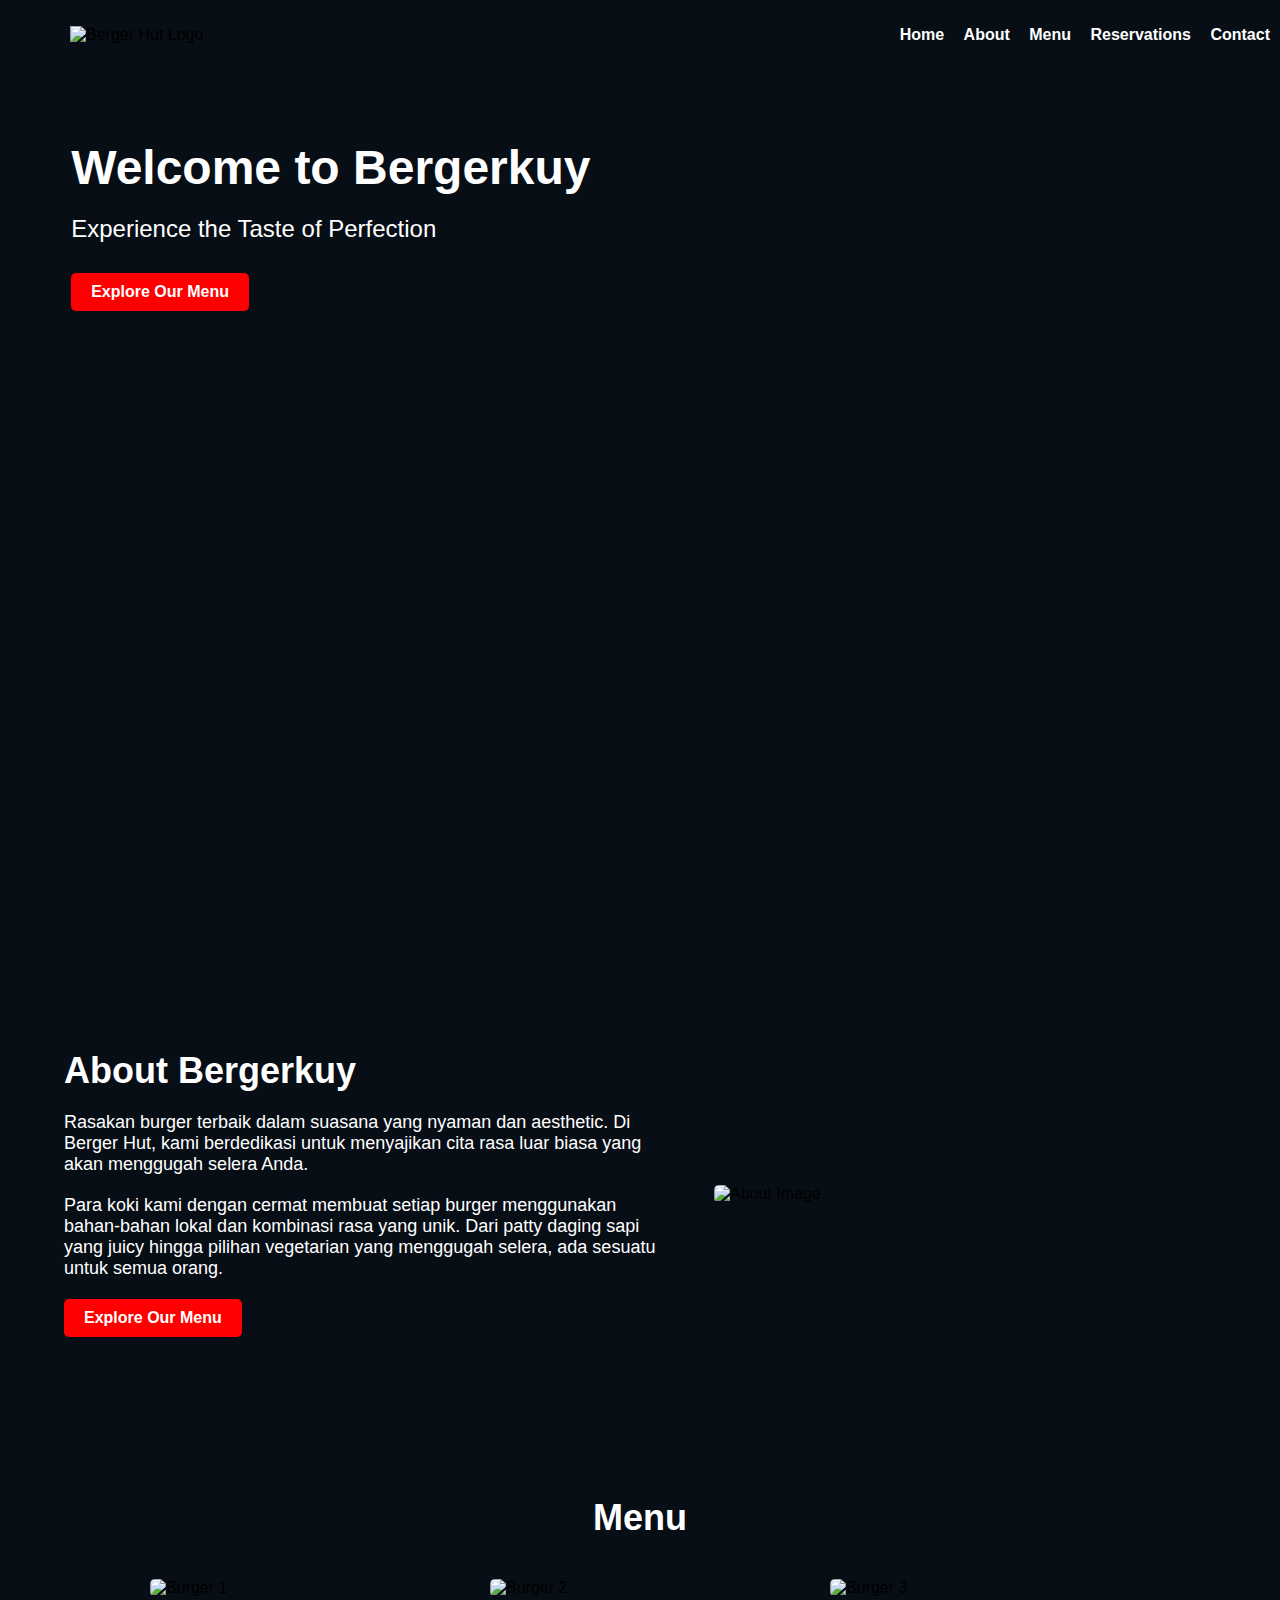
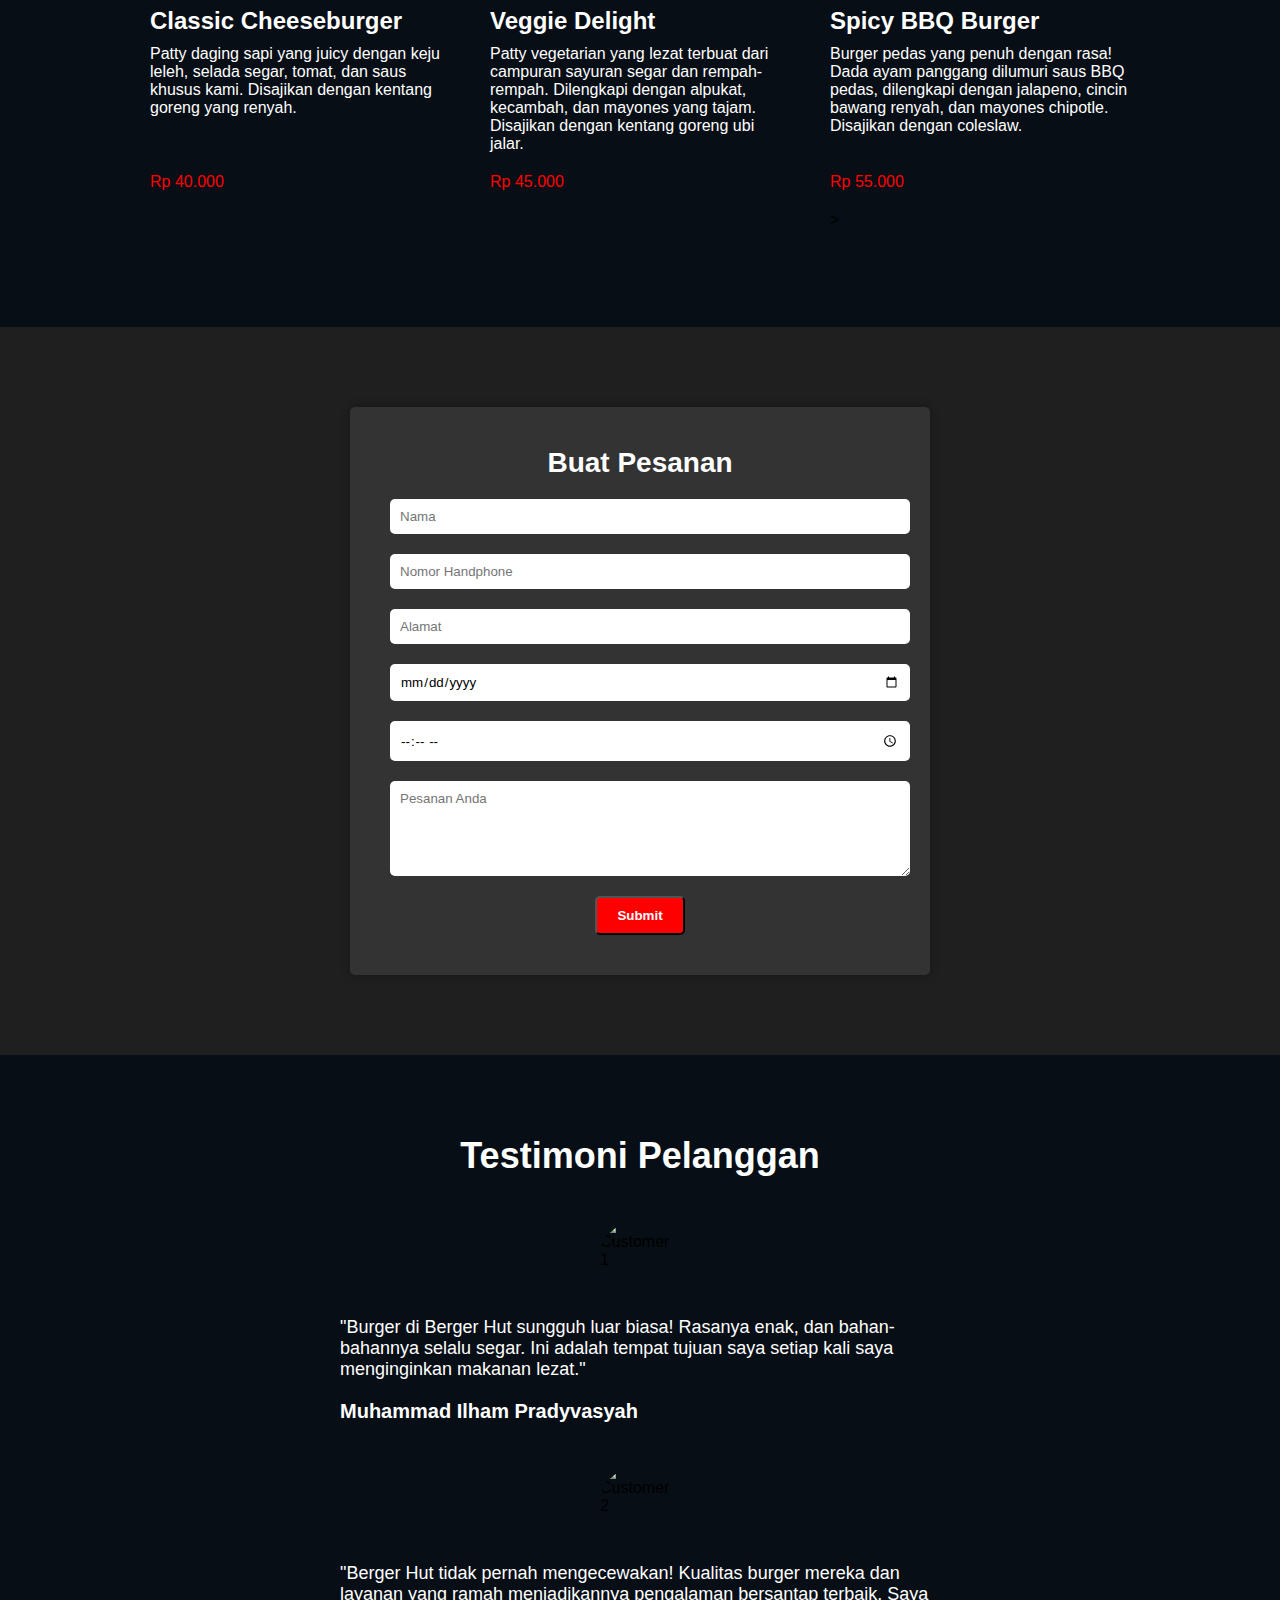
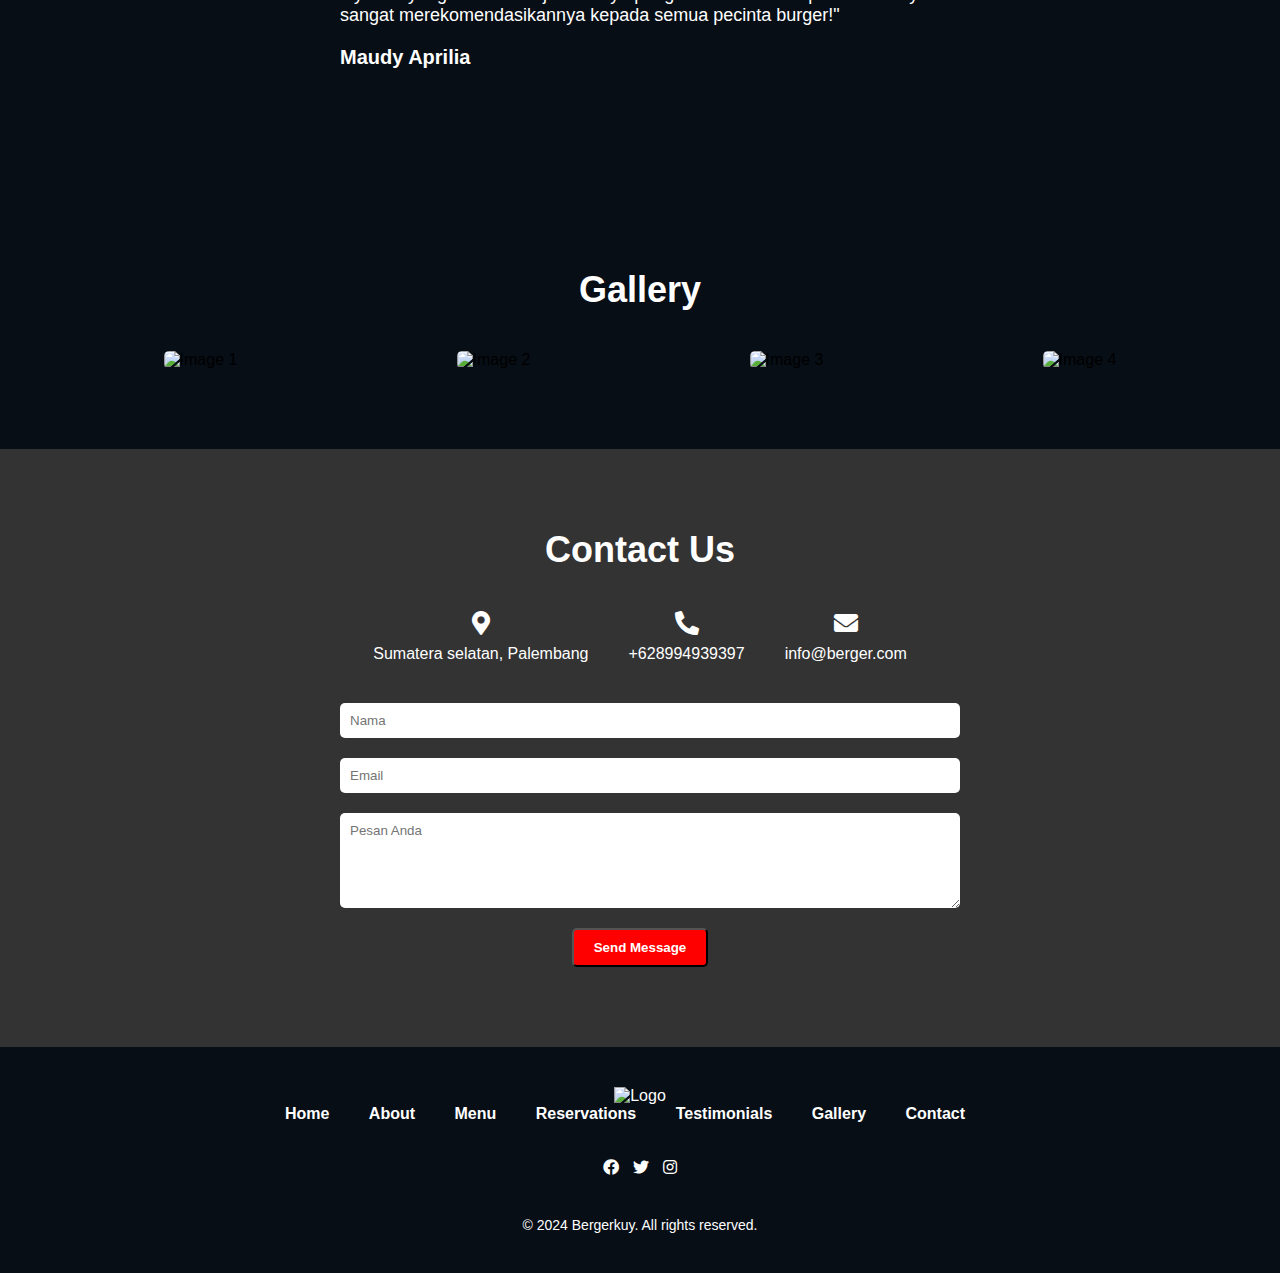
==== index.html @ f126d87c "Add files via upload" ====
<!DOCTYPE html>
<html>
<head>

  <title>Bergerkuy</title>
  <link rel="stylesheet" href="style.css">
  <link rel="stylesheet" href="https://cdnjs.cloudflare.com/ajax/libs/font-awesome/5.15.4/css/all.min.css">

</head>

<body>
	<header>
	  <div class="logo">
		<img src="C:\Users\USER\Pictures\Saved Pictures\iconlogo.png" alt="Berger Hut Logo">
	  </div>
	  <nav>
		<ul>
		  <li><a href="#home">Home</a></li>
		  <li><a href="#about">About</a></li>
		  <li><a href="#menu">Menu</a></li>
		  <li><a href="#reservations">Reservations</a></li>
		  <li><a href="#contact">Contact</a></li>
		</ul>
	  </nav>
	</header>

  <section id="home" class="hero">
  <div class="hero-content">
    <h1>Welcome to Bergerkuy</h1>
    <p>Experience the Taste of Perfection</p>
    <a href="#menu" class="btn">Explore Our Menu</a>
  </div>
</section>

<section id="about" class="about dark-theme">
  <div class="about-content">
    <h2>About Bergerkuy</h2>
    <p>Rasakan burger terbaik dalam suasana yang nyaman dan aesthetic. Di Berger Hut, kami berdedikasi untuk menyajikan cita rasa luar biasa yang akan menggugah selera Anda.</p>
    <p>Para koki kami dengan cermat membuat setiap burger menggunakan bahan-bahan lokal dan kombinasi rasa yang unik. Dari patty daging sapi yang juicy hingga pilihan vegetarian yang menggugah selera, ada sesuatu untuk semua orang.</p>
    <a href="#menu" class="btn">Explore Our Menu</a>
  </div>
  <div class="about-image">
    <img src="C:\Users\USER\Pictures\Saved Pictures\about-image.jpg" alt="About Image">
  </div>
</section>


<section id="menu" class="menu">
  <h2>Menu</h2>
  <div class="menu-items">
    <div class="menu-item">
      <img src="C:\Users\USER\Pictures\Saved Pictures\burger1.jpg" alt="Burger 1">
      <h3>Classic Cheeseburger</h3>
      <p>Patty daging sapi yang juicy dengan keju leleh, selada segar, tomat, dan saus khusus kami. Disajikan dengan kentang goreng yang renyah.</p>
      <p style="color: red;"><br><br> Rp 40.000</p></br></br>
    </div>
    <div class="menu-item">
      <img src="C:\Users\USER\Pictures\Saved Pictures\burger2.jpg" alt="Burger 2">
      <h3>Veggie Delight</h3>
      <p>Patty vegetarian yang lezat terbuat dari campuran sayuran segar dan rempah-rempah. Dilengkapi dengan alpukat, kecambah, dan mayones yang tajam. Disajikan dengan kentang goreng ubi jalar.</p>
      <p style="color: red;">Rp 45.000</p>
    </div>
    <div class="menu-item">
      <img src="C:\Users\USER\Pictures\Saved Pictures\burger3.jpg" alt="Burger 3">
      <h3>Spicy BBQ Burger</h3>
      <p>Burger pedas yang penuh dengan rasa! Dada ayam panggang dilumuri saus BBQ pedas, dilengkapi dengan jalapeno, cincin bawang renyah, dan mayones chipotle. Disajikan dengan coleslaw.</p>
      <p style="color: red;"><br>Rp 55.000</p>></br>
    </div>
  </div>
</section>

<section id="reservations" class="reservations">
  <div class="reservation-form">
    <h2>Buat Pesanan</h2>
    <form action="pesananselesai.html" method="post">
      <input type="text" name="name" placeholder="Nama" required>
      <input type="phone" name="phone" placeholder="Nomor Handphone" required>
      <input type="tel" name="alamat" placeholder="Alamat" required>
      <input type="date" name="data" required>
      <input type="time" name="Waktu" required>
      <textarea name="message" placeholder="Pesanan Anda" rows="5"></textarea>
      <button type="submit">Submit</button>
    </form>
  </div>
</section>


<section id="testimonials" class="testimonials">
  <h2>Testimoni Pelanggan</h2>
  <div class="testimonial">
    <img src="C:\Users\USER\Pictures\Saved Pictures\customer1.jpg" alt="Customer 1">
    <p>"Burger di Berger Hut sungguh luar biasa! Rasanya enak, dan bahan-bahannya selalu segar. Ini adalah tempat tujuan saya setiap kali saya menginginkan makanan lezat."</p>
    <h4>Muhammad Ilham Pradyvasyah</h4>
  </div>
  <div class="testimonial">
    <img src="C:\Users\USER\Pictures\Saved Pictures\customer2.jpg" alt="Customer 2">
    <p>"Berger Hut tidak pernah mengecewakan! Kualitas burger mereka dan layanan yang ramah menjadikannya pengalaman bersantap terbaik. Saya sangat merekomendasikannya kepada semua pecinta burger!"</p>
    <h4>Maudy Aprilia</h4>
  </div>
</section>

<section id="gallery" class="gallery">
  <h2>Gallery</h2>
  <div class="image-grid">
    <div class="image-item">
      <img src="C:\Users\USER\Pictures\Saved Pictures\gallery1.jpg" alt="Image 1">
    </div>
    <div class="image-item">
      <img src="C:\Users\USER\Pictures\Saved Pictures\gallery2.jpg" alt="Image 2">
    </div>
    <div class="image-item">
      <img src="C:\Users\USER\Pictures\Saved Pictures\gallery3.jpg" alt="Image 3">
    </div>
    <div class="image-item">
      <img src="C:\Users\USER\Pictures\Saved Pictures\gallery4.jpg" alt="Image 4">
    </div>
  </div>
</section>

<section id="contact" class="contact">
  <div class="contact-container">
    <h2>Contact Us</h2>
    <div class="contact-info">
      <div class="info-item">
        <i class="fas fa-map-marker-alt"></i>
        <p>Sumatera selatan, Palembang</p>
      </div>
      <div class="info-item">
        <i class="fas fa-phone-alt"></i>
        <p>+628994939397</p>
      </div>
      <div class="info-item">
        <i class="fas fa-envelope"></i>
        <p>info@berger.com</p>
      </div>
    </div>
    <form class="contact-form">
      <input type="text" name="name" placeholder="Nama" required>
      <input type="email" name="email" placeholder="Email" required>
      <textarea name="message" placeholder="Pesan Anda" rows="5" required></textarea>
      <button type="submit">Send Message</button>
    </form>
  </div>
</section>
<script>
  document.querySelectorAll('a[href^="#"]').forEach(anchor => {
      anchor.addEventListener('click', function (e) {
          e.preventDefault();
          document.querySelector(this.getAttribute('href')).scrollIntoView({
              behavior: 'smooth'
          });
      });
  });
</script>
</body>

<footer class="footer">
  <div class="footer-content">
    <div class="footer-logo">
      <img src="C:\Users\USER\Pictures\Saved Pictures\iconlogo.png" alt="Logo">
    </div>
    <nav class="footer-links">
      <ul>
        <li><a href="#home">Home</a></li>
        <li><a href="#about">About</a></li>
        <li><a href="#menu">Menu</a></li>
        <li><a href="#reservations">Reservations</a></li>
        <li><a href="#testimonials">Testimonials</a></li>
        <li><a href="#gallery">Gallery</a></li>
        <li><a href="#contact">Contact</a></li>
      </ul>
    </nav>
    <div class="footer-social">
      <br><br>
      <a href="https://www.facebook.com/ilham.pradyvasyah.3" target="_blank"><i class="fab fa-facebook"></i></a>
      <a href="https://x.com/ilhamprdyvsyh_" target="_blank"><i class="fab fa-twitter"></i></a>
      <a href="https://www.instagram.com/ilhamprdyvsyh_/" target="_blank"><i class="fab fa-instagram"></i></a>
    </br>
    </div>
  </div>
  <p class="footer-text">&copy; 2024 Bergerkuy. All rights reserved.</p>
</footer>



</body>
---- style.css ----
*{
    margin: 0;
    padding: 0;
    font-family: 'Noto Sans', sans-serif;
}
/*header*/

header {
  background-color: #070e16;
  padding: 20px;
  display: flex;
  align-items: center;
  justify-content: space-between;
  position: fixed;
  height: 30px;
  top: 0;
  width: 100%;
  z-index: 1000;
}

.logo img {
  height: 60px;
  margin-left:50px;
}

nav ul {
  list-style: none;
  margin: 0;
  padding: 0;
  margin-right: 15px;
}

nav ul li {
  display: inline-block;
  margin-right: 15px;
}

nav ul li a {
  text-decoration: none;
  color: white;
  font-weight: bold;
  transition: color 0.3s ease;
}

nav ul li a:hover {
  color: #ff0000;
}

body {
  margin-top: 70px; /* Adjust this value based on your header height */
  background-color: #070e16;
}

/*hero*/

.hero {
  background-image: url("https://imgur.com/iguYg3C.jpg");
  background-size: cover;
  background-position: center;
  height: 100vh;
  display: flex;


  text-align: left;
  color: #fff;
}

.hero-content {
  max-width: 600px;
  padding: 20px;
  margin-top :50px;
  margin-left: 4%;
  
}

.hero-content h1 {
  font-size: 48px;
  margin-bottom: 20px;
}

.hero-content p {
  font-size: 24px;
  margin-bottom: 30px;
}

.btn {
  display: inline-block;
  background-color: #ff0000;
  color: #fff;
  padding: 10px 20px;
  border-radius: 5px;
  text-decoration: none;
  font-weight: bold;
  transition: background-color 0.3s ease;
}

.btn:hover {
  background-color: #e60000;
}

/*about*/

.about {
  display: flex;
  align-items: center;
  padding: 80px 0;
}

.about-content {
  flex: 1;
  max-width: 600px;
  padding-right: 50px;
  color: #fff;
  margin-left: 5%;
  
  
}

.about h2 {
  font-size: 36px;
  margin-bottom: 20px;
}

.about p {
  font-size: 18px;
  margin-bottom: 20px;
}

.about-image {
  max-width: 50%;
  margin-right: 5%;
}

.about-image img {
  max-width: 100%;
  height: auto;
  border-radius: 5px;
}

.dark-theme {
  background-color: #070e16;
}


/* menu*/
.menu {
  padding: 80px 0;
  text-align: center;
  background-color: #070e16;
}

.menu h2 {
  font-size: 36px;
  margin-bottom: 40px;
  color: #ffffff;
}

.menu-items {
  display: flex;
  justify-content: center;
}

.menu-item {
  max-width: 300px;
  margin: 0 20px;
  text-align: left;
}

.menu-item img {
  max-width: 100%;
  height: auto;
  border-radius: 5px;
  margin-bottom: 10px;
}

.menu-item h3 {
  font-size: 24px;
  margin-bottom: 10px;
  color: #ffffff;
}

.menu-item p {
  font-size: 16px;
  margin-bottom: 20px;
  color: #ffffff;
}

/* reservations*/

.reservations {
  background-color: #1f1f1f;
  padding: 80px 0;
  text-align: center;
}

.reservation-form {
  max-width: 500px;
  margin: 0 auto;
  background-color: #333;
  padding: 40px;
  border-radius: 5px;
  box-shadow: 0 0 10px rgba(0, 0, 0, 0.3);
}

.reservation-form h2 {
  color: #fff;
  font-size: 28px;
  margin-bottom: 20px;
}

.reservation-form form input,
.reservation-form form textarea {
  display: block;
  width: 100%;
  padding: 10px;
  margin-bottom: 20px;
  border-radius: 5px;
  border: none;
}

.reservation-form form button {
  display: inline-block;
  background-color: #ff0000;
  color: #fff;
  padding: 10px 20px;
  border-radius: 5px;
  text-decoration: none;
  font-weight: bold;
  transition: background-color 0.3s ease;
}

.reservation-form form button:hover {
  background-color: #e60000;
}


/* Testimonials Section*/

.testimonials {
  padding: 80px 0;
  text-align: center;
  background-color: #070e16;
}

.testimonials h2 {
  font-size: 36px;
  margin-bottom: 40px;
  color: #fff;
}

.testimonial {
  max-width: 600px;
  margin: 0 auto 40px;
  text-align: left;
}

.testimonial img {
  display: block;
  width: 80px;
  height: 80px;
  border-radius: 50%;
  margin: 0 auto 20px;
}

.testimonial p {
  font-size: 18px;
  margin-bottom: 20px;
  color: #fff;
}

.testimonial h4 {
  font-size: 20px;
  font-weight: bold;
  color: #fff;
}


/* Gallery Section*/

.gallery {
  padding: 80px 0;
  text-align: center;
  background-color: #070e16;
}

.gallery h2 {
  font-size: 36px;
  margin-bottom: 40px;
  color: #fff;
}

.image-grid {
  display: grid;
  grid-template-columns: repeat(4, 1fr);
  grid-gap: 20px;
  margin-left: 5%;
  margin-right: 5%;
}

.image-item img {
  width: 100%;
  height: auto;
  border-radius: 5px;
}


/* Contact Section*/

.contact {
  background-color: #333;
  width: 100%;
  padding: 80px 0;
  text-align: center;
  color: #fff;
}

.contact-container {
  max-width: 600px;
  margin: 0 auto;
}

.contact h2 {
  font-size: 36px;
  margin-bottom: 40px;
}

.contact-info {
  display: flex;
  justify-content: center;
  margin-bottom: 40px;
}

.info-item {
  margin: 0 20px;
  text-align: center;
}

.info-item i {
  font-size: 24px;
  margin-bottom: 10px;
}

.contact-form input,
.contact-form textarea {
  display: block;
  width: 100%;
  padding: 10px;
  margin-bottom: 20px;
  border-radius: 5px;
  border: none;
}

.contact-form textarea {
  resize: vertical;
}

.contact-form button {
  display: inline-block;
  background-color: #ff0000;
  color: #fff;
  padding: 10px 20px;
  border-radius: 5px;
  text-decoration: none;
  font-weight: bold;
  transition: background-color 0.3s ease;
}

.contact-form button:hover {
  background-color: #e60000;
}


/* Footer*/

.footer {
  background-color: #070e16;
  padding: 40px 0;
  color: #fff;
  text-align: center;
}

.footer-content {
  display: flex;
  flex-direction: column;
  align-items: center;
  margin-bottom: 40px;
}

.footer-logo img {
  max-width: 150px;
}

.footer-links a {
  color: #fff;
  margin: 0 10px;
  text-decoration: none;
}

.footer-social a {
  color: #fff;
  margin: 0 5px;
  text-decoration: none;
}

.footer-text {
  font-size: 14px;
  text-decoration: none;
}


/* Terimakaasih */
.thank-you {
  height: 100%;
  text-align: center;
  padding: 100px 20px;
  color: #fff;
  background-color: #070e16;
}
.thank-you h1 {
  font-size: 48px;
  margin-bottom: 20px;
}
.thank-you p {
  font-size: 24px;
  margin-bottom: 30px;
}
.thank-you .btn {
  display: inline-block;
  background-color: #ff0000;
  color: #fff;
  padding: 10px 20px;
  border-radius: 5px;
  text-decoration: none;
  font-weight: bold;
  transition: background-color 0.3s ease;
}
.thank-you .btn:hover {
  background-color: #e60000;
}
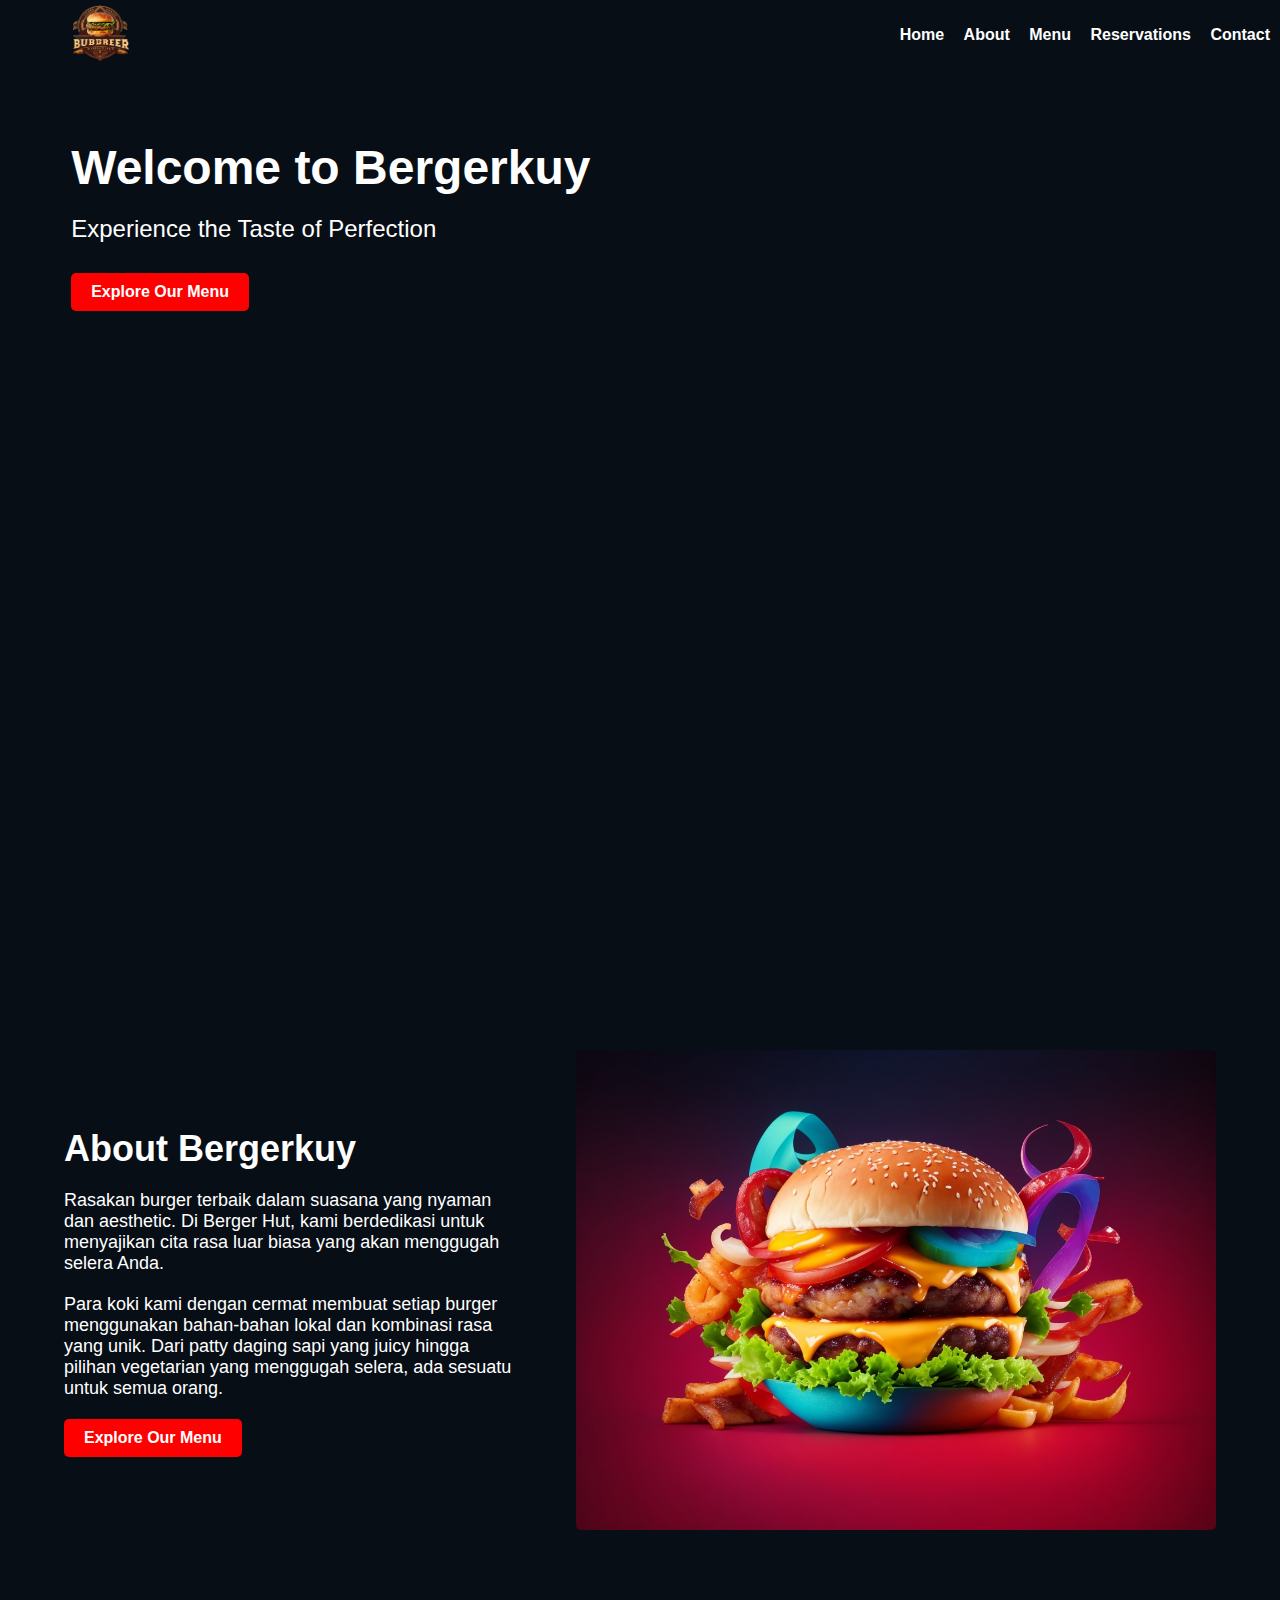
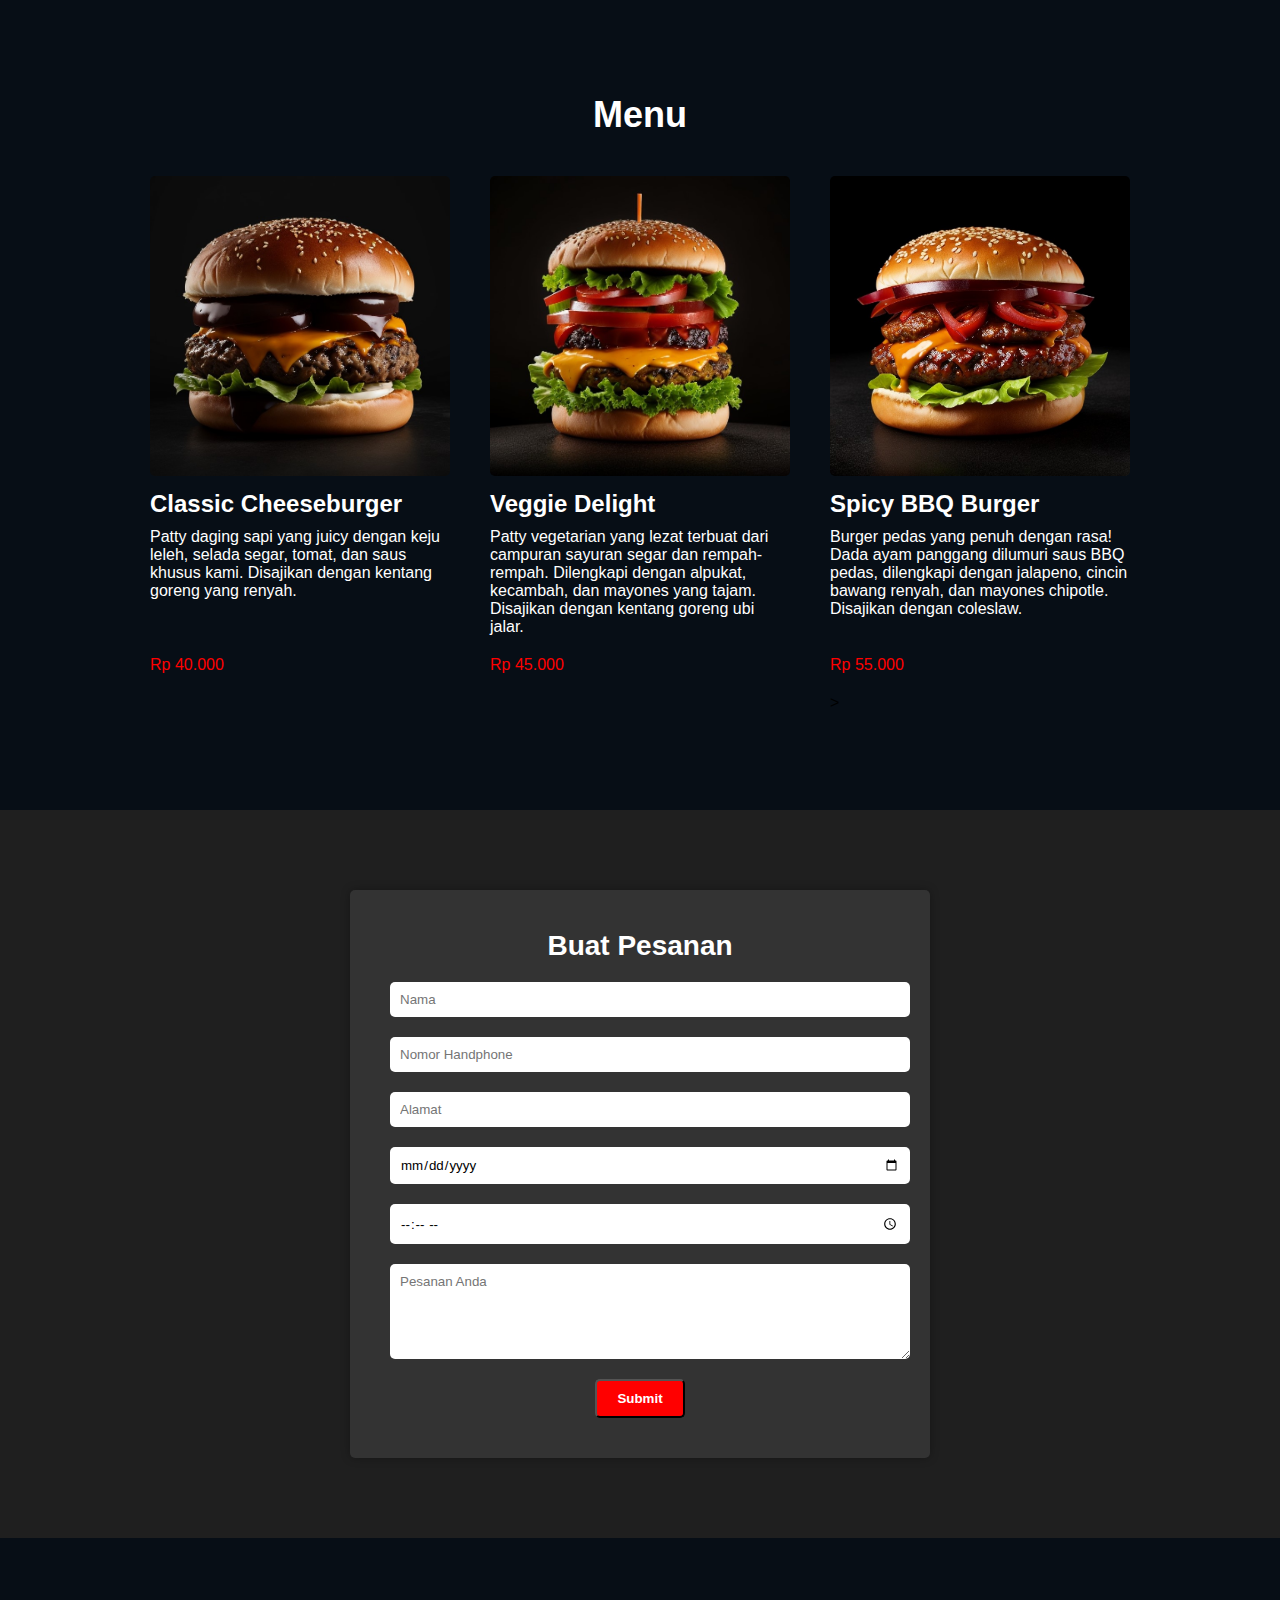
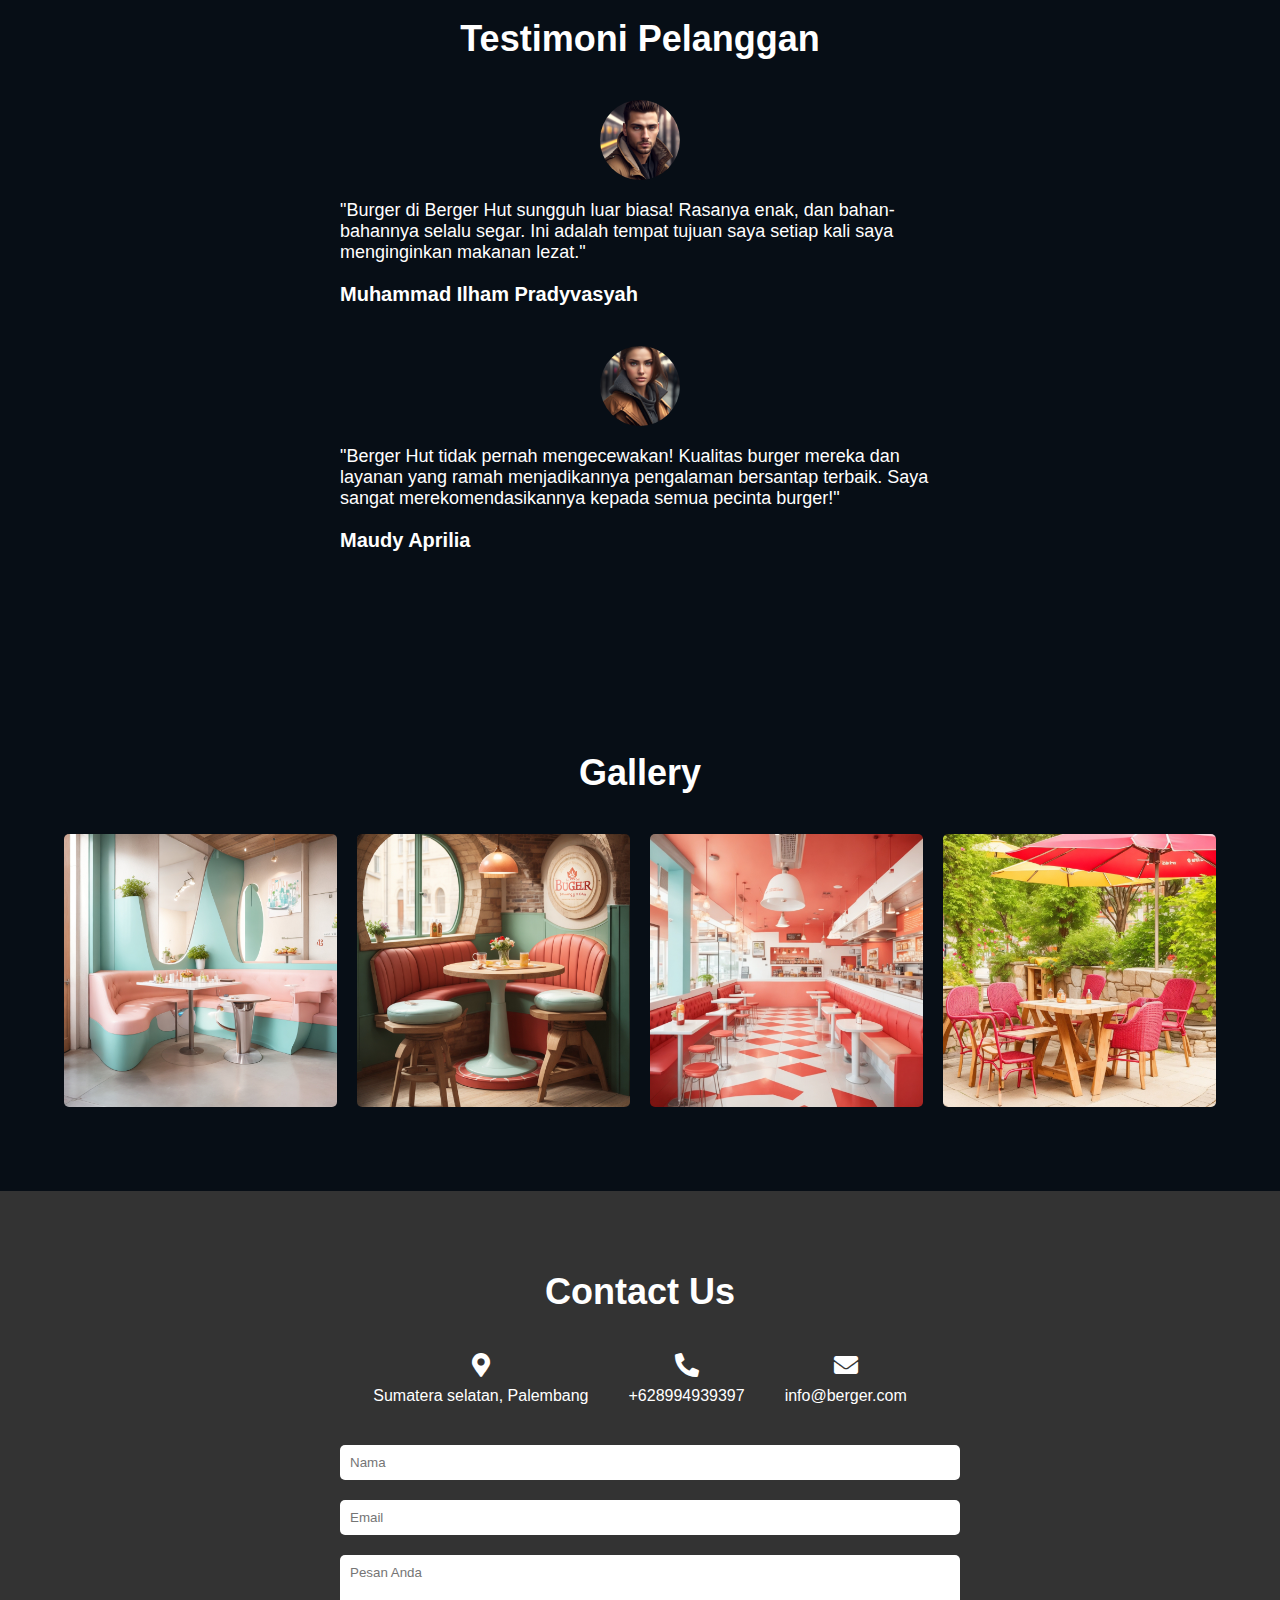
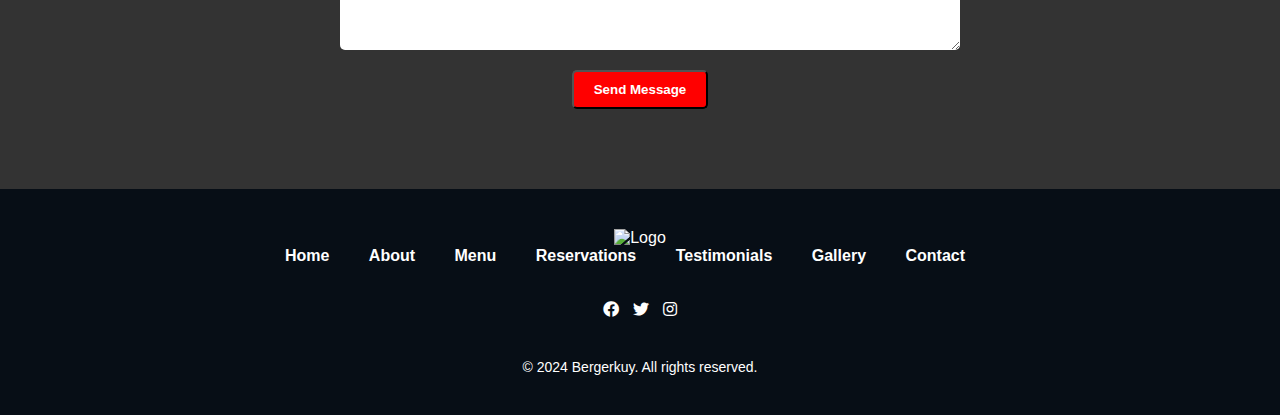
==== commit 1527e4f7: "Update index.html" ====
--- a/index.html
+++ b/index.html
@@ -11,7 +11,7 @@
 <body>
 	<header>
 	  <div class="logo">
-		<img src="C:\Users\USER\Pictures\Saved Pictures\iconlogo.png" alt="Berger Hut Logo">
+		<img src="iconlogo.png" alt="Berger Hut Logo">
 	  </div>
 	  <nav>
 		<ul>
@@ -40,7 +40,7 @@
     <a href="#menu" class="btn">Explore Our Menu</a>
   </div>
   <div class="about-image">
-    <img src="C:\Users\USER\Pictures\Saved Pictures\about-image.jpg" alt="About Image">
+    <img src="about-image.jpg" alt="About Image">
   </div>
 </section>
 
@@ -49,19 +49,19 @@
   <h2>Menu</h2>
   <div class="menu-items">
     <div class="menu-item">
-      <img src="C:\Users\USER\Pictures\Saved Pictures\burger1.jpg" alt="Burger 1">
+      <img src="burger1.jpg" alt="Burger 1">
       <h3>Classic Cheeseburger</h3>
       <p>Patty daging sapi yang juicy dengan keju leleh, selada segar, tomat, dan saus khusus kami. Disajikan dengan kentang goreng yang renyah.</p>
       <p style="color: red;"><br><br> Rp 40.000</p></br></br>
     </div>
     <div class="menu-item">
-      <img src="C:\Users\USER\Pictures\Saved Pictures\burger2.jpg" alt="Burger 2">
+      <img src="burger2.jpg" alt="Burger 2">
       <h3>Veggie Delight</h3>
       <p>Patty vegetarian yang lezat terbuat dari campuran sayuran segar dan rempah-rempah. Dilengkapi dengan alpukat, kecambah, dan mayones yang tajam. Disajikan dengan kentang goreng ubi jalar.</p>
       <p style="color: red;">Rp 45.000</p>
     </div>
     <div class="menu-item">
-      <img src="C:\Users\USER\Pictures\Saved Pictures\burger3.jpg" alt="Burger 3">
+      <img src="burger3.jpg" alt="Burger 3">
       <h3>Spicy BBQ Burger</h3>
       <p>Burger pedas yang penuh dengan rasa! Dada ayam panggang dilumuri saus BBQ pedas, dilengkapi dengan jalapeno, cincin bawang renyah, dan mayones chipotle. Disajikan dengan coleslaw.</p>
       <p style="color: red;"><br>Rp 55.000</p>></br>
@@ -88,12 +88,12 @@
 <section id="testimonials" class="testimonials">
   <h2>Testimoni Pelanggan</h2>
   <div class="testimonial">
-    <img src="C:\Users\USER\Pictures\Saved Pictures\customer1.jpg" alt="Customer 1">
+    <img src="customer1.jpg" alt="Customer 1">
     <p>"Burger di Berger Hut sungguh luar biasa! Rasanya enak, dan bahan-bahannya selalu segar. Ini adalah tempat tujuan saya setiap kali saya menginginkan makanan lezat."</p>
     <h4>Muhammad Ilham Pradyvasyah</h4>
   </div>
   <div class="testimonial">
-    <img src="C:\Users\USER\Pictures\Saved Pictures\customer2.jpg" alt="Customer 2">
+    <img src="customer2.jpg" alt="Customer 2">
     <p>"Berger Hut tidak pernah mengecewakan! Kualitas burger mereka dan layanan yang ramah menjadikannya pengalaman bersantap terbaik. Saya sangat merekomendasikannya kepada semua pecinta burger!"</p>
     <h4>Maudy Aprilia</h4>
   </div>
@@ -103,16 +103,16 @@
   <h2>Gallery</h2>
   <div class="image-grid">
     <div class="image-item">
-      <img src="C:\Users\USER\Pictures\Saved Pictures\gallery1.jpg" alt="Image 1">
+      <img src="gallery1.jpg" alt="Image 1">
     </div>
     <div class="image-item">
-      <img src="C:\Users\USER\Pictures\Saved Pictures\gallery2.jpg" alt="Image 2">
+      <img src="gallery2.jpg" alt="Image 2">
     </div>
     <div class="image-item">
-      <img src="C:\Users\USER\Pictures\Saved Pictures\gallery3.jpg" alt="Image 3">
+      <img src="gallery3.jpg" alt="Image 3">
     </div>
     <div class="image-item">
-      <img src="C:\Users\USER\Pictures\Saved Pictures\gallery4.jpg" alt="Image 4">
+      <img src="gallery4.jpg" alt="Image 4">
     </div>
   </div>
 </section>
@@ -183,4 +183,4 @@
 
 
 
-</body>+</body>
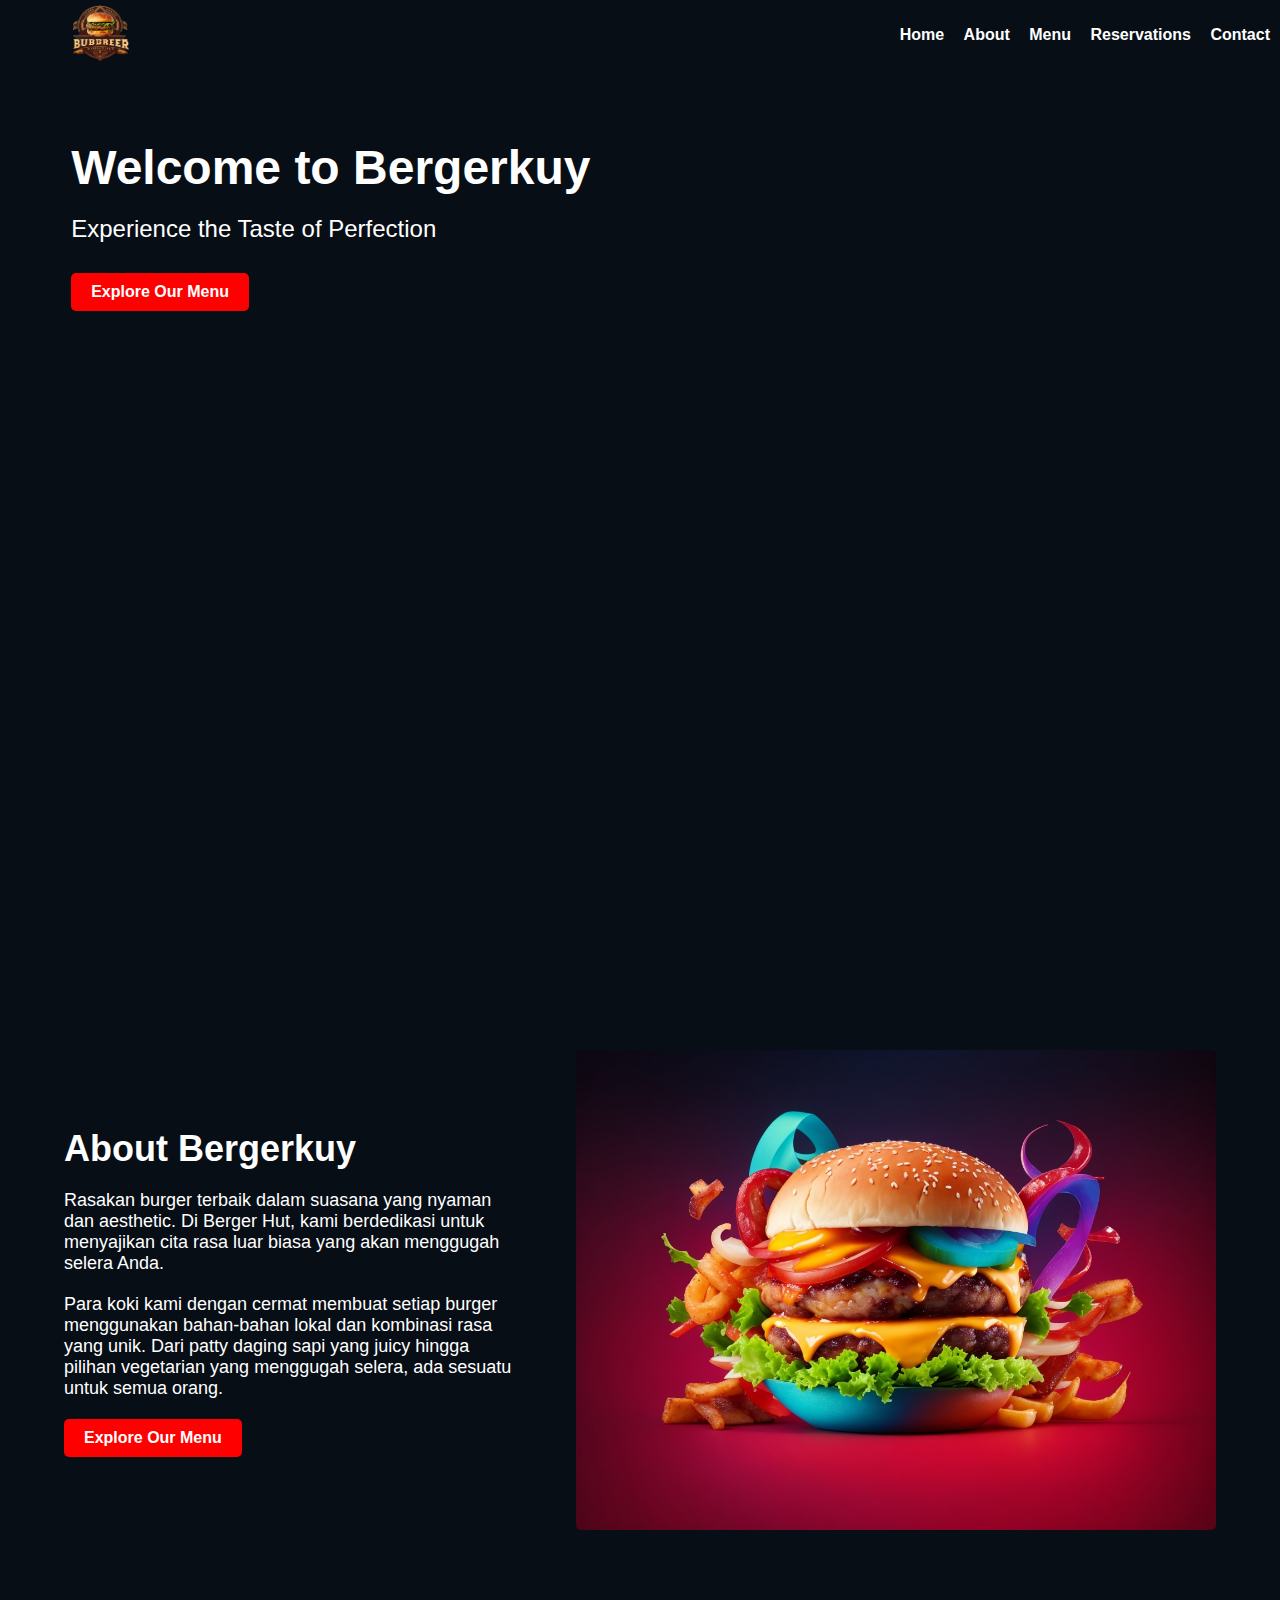
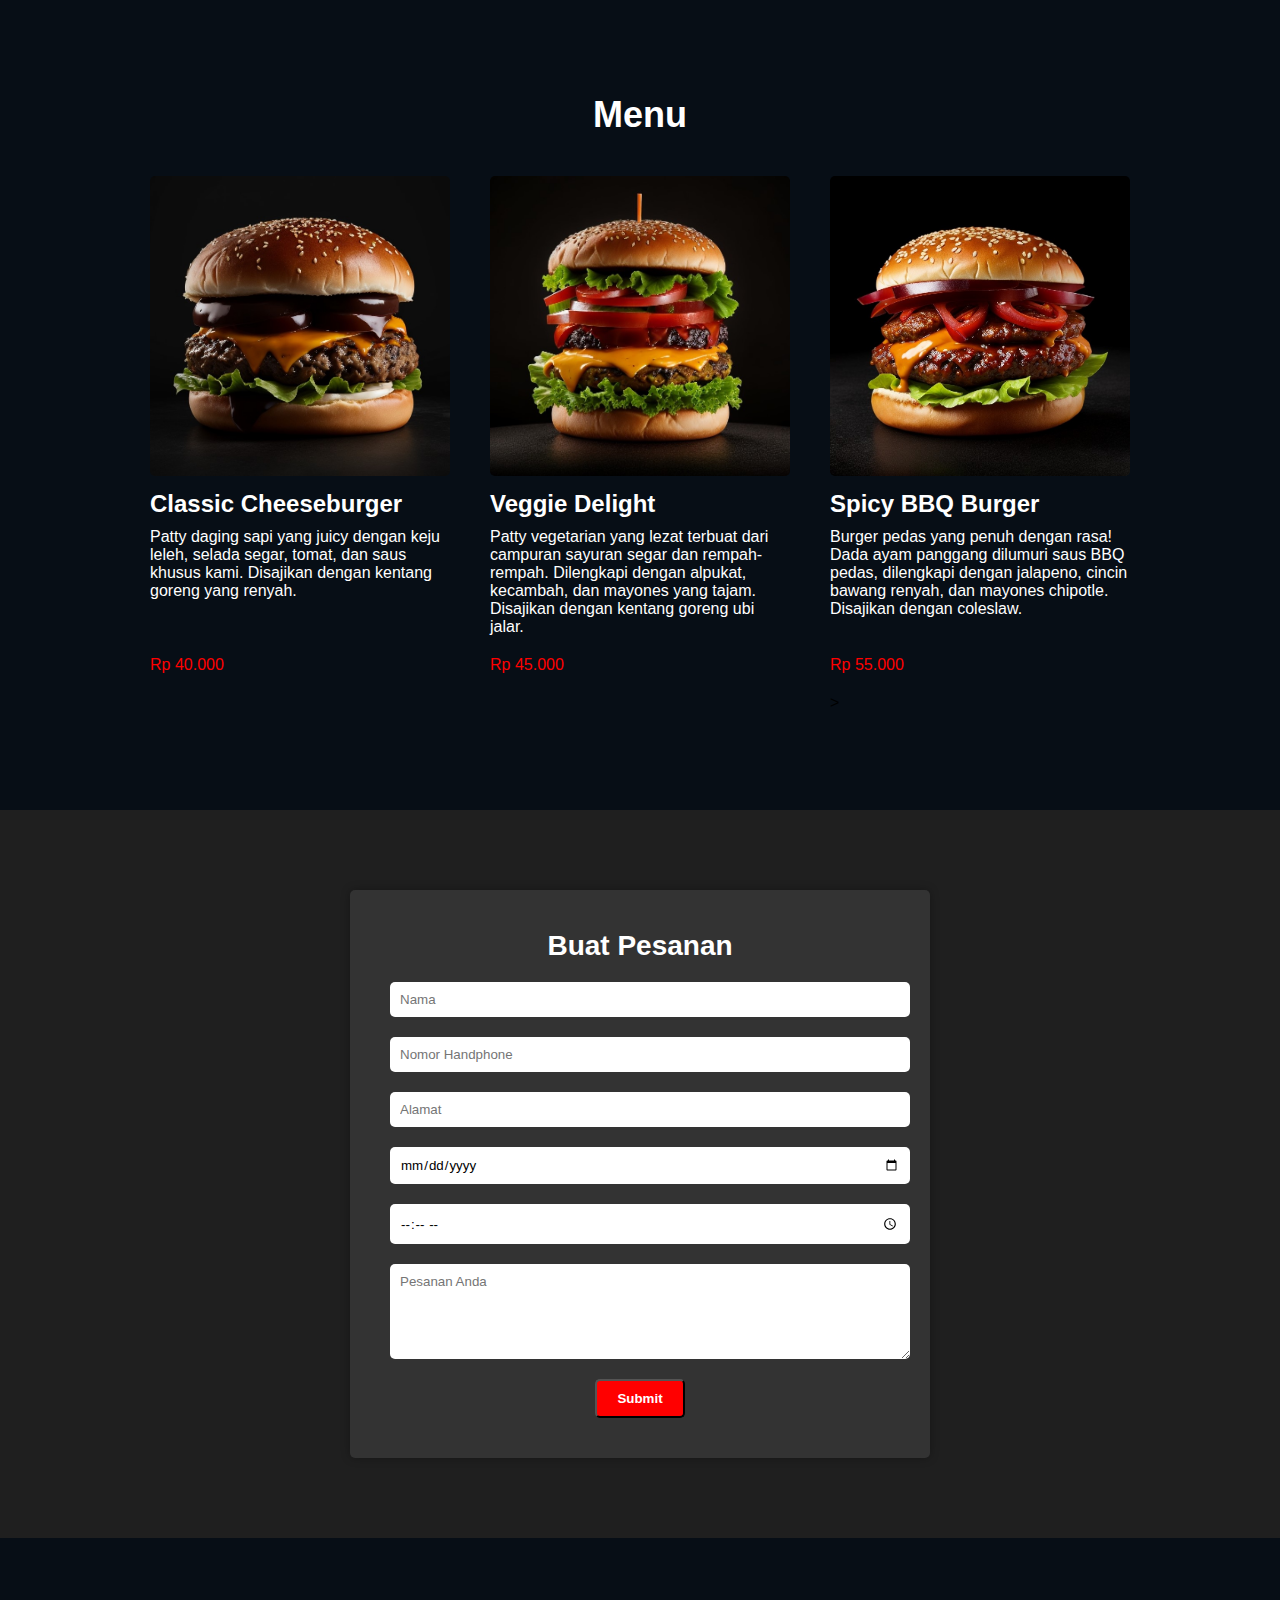
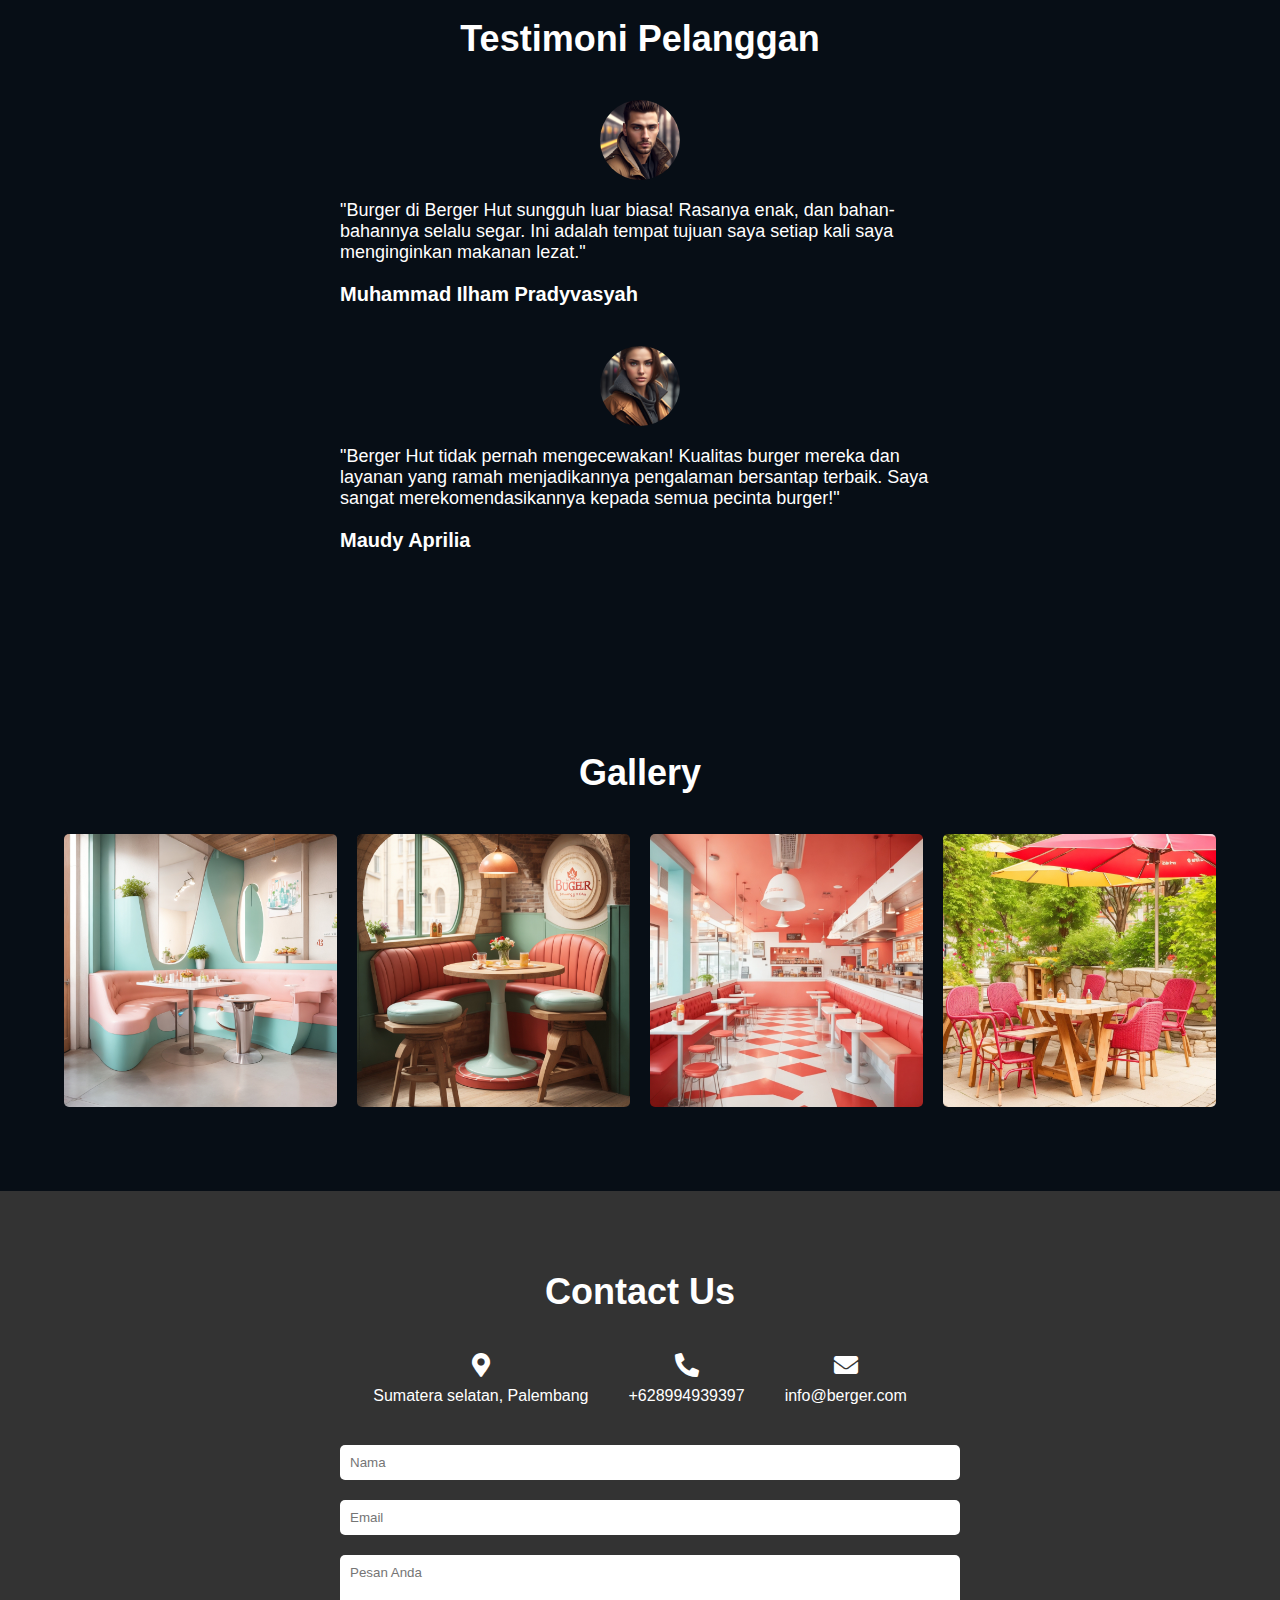
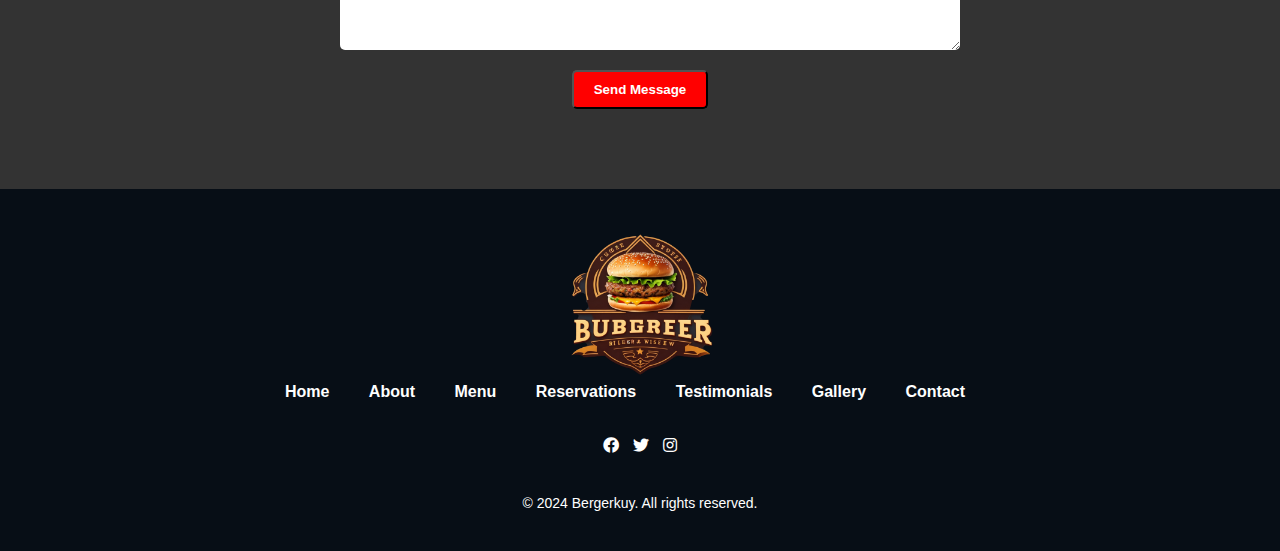
==== commit f31a58f2: "Update index.html" ====
--- a/index.html
+++ b/index.html
@@ -157,7 +157,7 @@
 <footer class="footer">
   <div class="footer-content">
     <div class="footer-logo">
-      <img src="C:\Users\USER\Pictures\Saved Pictures\iconlogo.png" alt="Logo">
+      <img src="iconlogo.png" alt="Logo">
     </div>
     <nav class="footer-links">
       <ul>
